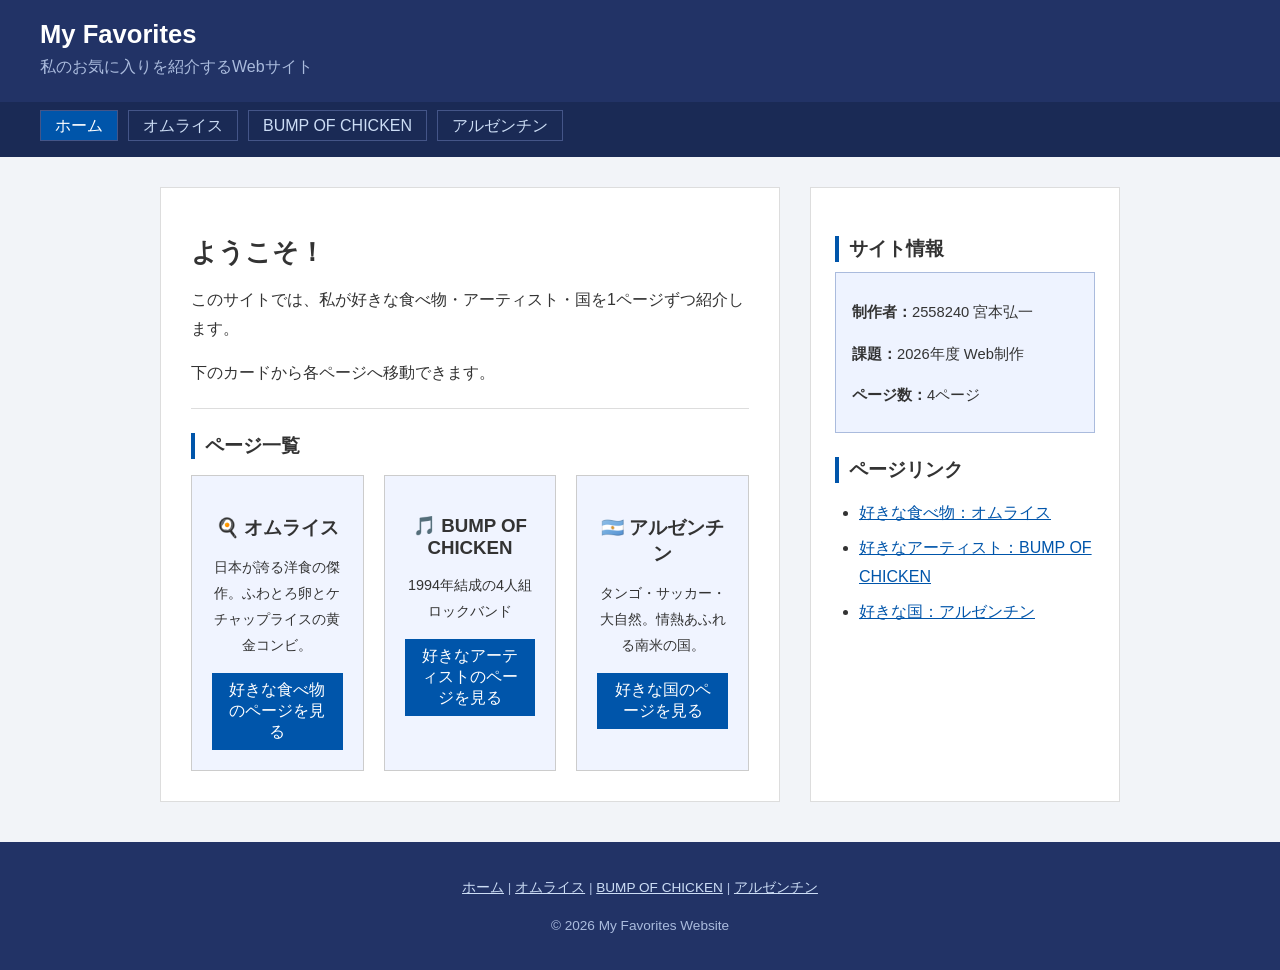
==== index.html @ 18328d61 "Add files via upload" ====
<!DOCTYPE html>
<html lang="ja">
<head>
  <meta charset="UTF-8">
  <title>私のお気に入り紹介サイト</title>
  <link rel="stylesheet" href="style.css">
</head>
<body>

  <header>
    <h1>My Favorites</h1>
    <p>私のお気に入りを紹介するWebサイト</p>
  </header>

  <nav>
    <ul>
      <li><a href="index.html" class="active">ホーム</a></li>
      <li><a href="omurice.html">オムライス</a></li>
      <li><a href="bump.html">BUMP OF CHICKEN</a></li>
      <li><a href="argentina.html">アルゼンチン</a></li>
    </ul>
  </nav>

  <div class="page-grid">

    <div class="main-content">
      <h1>ようこそ！</h1>
      <p>このサイトでは、私が好きな食べ物・アーティスト・国を1ページずつ紹介します。</p>
      <p>下のカードから各ページへ移動できます。</p>

      <hr>

      <h2>ページ一覧</h2>
      <div class="card-grid">

        <div class="card">
          <h3>🍳 オムライス</h3>
          <p>日本が誇る洋食の傑作。ふわとろ卵とケチャップライスの黄金コンビ。</p>
          <a href="omurice.html">好きな食べ物のページを見る</a>
        </div>

        <div class="card">
          <h3>🎵 BUMP OF CHICKEN</h3>
          <p>1994年結成の4人組ロックバンド</p>
          <a href="bump.html">好きなアーティストのページを見る</a>
        </div>

        <div class="card">
          <h3>🇦🇷 アルゼンチン</h3>
          <p>タンゴ・サッカー・大自然。情熱あふれる南米の国。</p>
          <a href="argentina.html">好きな国のページを見る</a>
        </div>

      </div>
    </div>

    <div class="sidebar">
      <h2>サイト情報</h2>
      <div class="info-box">
        <p><strong>制作者：</strong>2558240 宮本弘一</p>
        <p><strong>課題：</strong>2026年度 Web制作</p>
        <p><strong>ページ数：</strong>4ページ</p>
      </div>

      <h2>ページリンク</h2>
      <ul>
        <li><a href="omurice.html">好きな食べ物：オムライス</a></li>
        <li><a href="bump.html">好きなアーティスト：BUMP OF CHICKEN</a></li>
        <li><a href="argentina.html">好きな国：アルゼンチン</a></li>
      </ul>
    </div>

  </div>

  <footer>
    <p>
      <a href="index.html">ホーム</a> |
      <a href="omurice.html">オムライス</a> |
      <a href="bump.html">BUMP OF CHICKEN</a> |
      <a href="argentina.html">アルゼンチン</a>
    </p>
    <p>&copy; 2026 My Favorites Website</p>
  </footer>

</body>
</html>
---- style.css ----
/* 全体 */
body {
  font-family: sans-serif;
  background-color: #f2f4f8;
  color: #333333;
  margin: 0;
  padding: 0;
}

a {
  color: #0055aa;
}

/* ヘッダー */
header {
  background-color: #223366;
  color: white;
  padding: 20px 40px;
}

header h1 {
  color: white;
  margin: 0;
}

header p {
  color: #aabbdd;
  margin: 4px 0 0 0;
}

/* ナビゲーション */
nav {
  background-color: #1a2a55;
  padding: 10px 40px;
}

nav ul {
  list-style: none;
  margin: 0;
  padding: 0;
  display: grid;
  grid-template-columns: repeat(4, auto);
  gap: 10px;
  justify-content: start;
}

nav ul li a {
  color: #ccddf5;
  text-decoration: none;
  padding: 6px 14px;
  border: 1px solid #445588;
}

nav ul li a:hover {
  background-color: #445588;
}

nav ul li a.active {
  background-color: #0055aa;
  color: white;
}

/* ページ全体のグリッド（メイン＋サイドバー） */
.page-grid {
  display: grid;
  grid-template-columns: 2fr 1fr;
  gap: 30px;
  max-width: 960px;
  margin: 30px auto;
  padding: 0 30px;
}

/* メインコンテンツ */
.main-content {
  background-color: white;
  padding: 30px;
  border: 1px solid #dddddd;
}

/* サイドバー */
.sidebar {
  background-color: white;
  padding: 24px;
  border: 1px solid #dddddd;
}

/* 見出し */
h1 {
  font-size: 1.6rem;
  margin-bottom: 10px;
}

h2 {
  font-size: 1.2rem;
  margin-top: 24px;
  margin-bottom: 10px;
  border-left: 4px solid #0055aa;
  padding-left: 10px;
}

p {
  line-height: 1.8;
  margin-bottom: 12px;
}

/* リスト */
ul, ol {
  padding-left: 24px;
  margin-bottom: 16px;
}

li {
  margin-bottom: 6px;
  line-height: 1.8;
}

/* 画像 */
img {
  width: 100%;
  height: auto;
  border: 2px solid #dddddd;
  margin-bottom: 6px;
}

/* 表 */
table {
  border-collapse: collapse;
  width: 100%;
  margin-bottom: 20px;
}

th {
  background-color: #223366;
  color: white;
  padding: 10px;
  border: 1px solid #aaaaaa;
  text-align: left;
}

td {
  padding: 9px 10px;
  border: 1px solid #cccccc;
}

tr:nth-child(even) {
  background-color: #f0f4ff;
}

/* 水平線 */
hr {
  border: none;
  border-top: 1px solid #dddddd;
  margin: 20px 0;
}

/* トップページのカードグリッド */
.card-grid {
  display: grid;
  grid-template-columns: repeat(3, 1fr);
  gap: 20px;
  margin-top: 16px;
}

.card {
  background-color: #f0f4ff;
  border: 1px solid #cccccc;
  padding: 20px;
  text-align: center;
}

.card h3 {
  margin-bottom: 10px;
}

.card p {
  font-size: 0.9rem;
  margin-bottom: 14px;
}

.card a {
  background-color: #0055aa;
  color: white;
  padding: 7px 16px;
  text-decoration: none;
  display: inline-block;
}

.card a:hover {
  background-color: #223366;
}

/* サイドバーの情報ボックス */
.info-box {
  background-color: #eef3ff;
  border: 1px solid #aabbdd;
  padding: 12px 16px;
  margin-bottom: 20px;
  font-size: 0.92rem;
}

/* フッター */
footer {
  background-color: #223366;
  color: #aabbdd;
  text-align: center;
  padding: 20px;
  font-size: 0.85rem;
  margin-top: 40px;
}

footer a {
  color: #ccddf5;
}
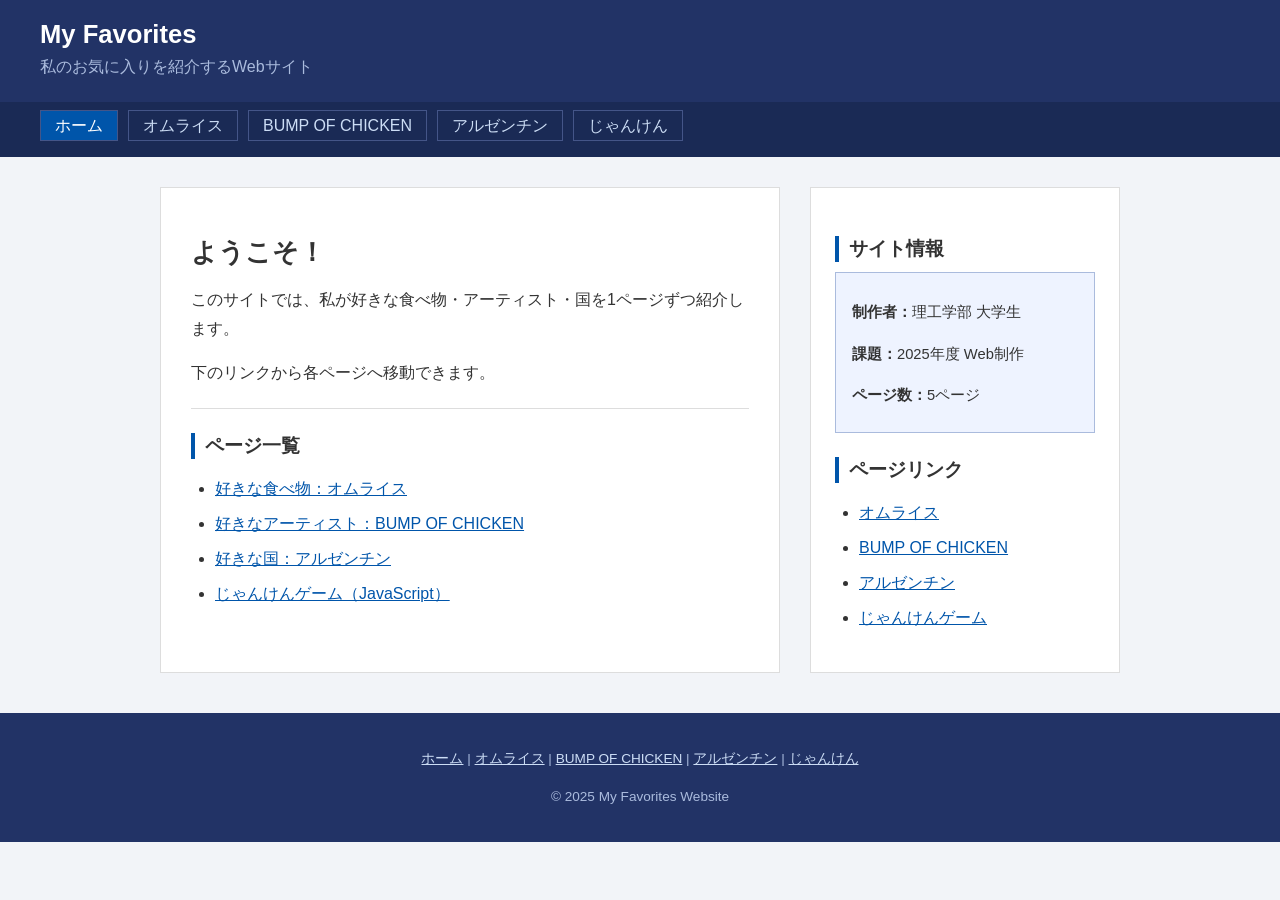
==== commit b3339236: "Rename index (1).html to index.html" ====
--- a/index.html
+++ b/index.html
@@ -18,6 +18,7 @@
       <li><a href="omurice.html">オムライス</a></li>
       <li><a href="bump.html">BUMP OF CHICKEN</a></li>
       <li><a href="argentina.html">アルゼンチン</a></li>
+      <li><a href="janken.html">じゃんけん</a></li>
     </ul>
   </nav>
 
@@ -26,47 +27,33 @@
     <div class="main-content">
       <h1>ようこそ！</h1>
       <p>このサイトでは、私が好きな食べ物・アーティスト・国を1ページずつ紹介します。</p>
-      <p>下のカードから各ページへ移動できます。</p>
+      <p>下のリンクから各ページへ移動できます。</p>
 
       <hr>
 
       <h2>ページ一覧</h2>
-      <div class="card-grid">
-
-        <div class="card">
-          <h3>🍳 オムライス</h3>
-          <p>日本が誇る洋食の傑作。ふわとろ卵とケチャップライスの黄金コンビ。</p>
-          <a href="omurice.html">好きな食べ物のページを見る</a>
-        </div>
-
-        <div class="card">
-          <h3>🎵 BUMP OF CHICKEN</h3>
-          <p>1994年結成の4人組ロックバンド</p>
-          <a href="bump.html">好きなアーティストのページを見る</a>
-        </div>
-
-        <div class="card">
-          <h3>🇦🇷 アルゼンチン</h3>
-          <p>タンゴ・サッカー・大自然。情熱あふれる南米の国。</p>
-          <a href="argentina.html">好きな国のページを見る</a>
-        </div>
-
-      </div>
+      <ul>
+        <li><a href="omurice.html">好きな食べ物：オムライス</a></li>
+        <li><a href="bump.html">好きなアーティスト：BUMP OF CHICKEN</a></li>
+        <li><a href="argentina.html">好きな国：アルゼンチン</a></li>
+        <li><a href="janken.html">じゃんけんゲーム（JavaScript）</a></li>
+      </ul>
     </div>
 
     <div class="sidebar">
       <h2>サイト情報</h2>
       <div class="info-box">
-        <p><strong>制作者：</strong>2558240 宮本弘一</p>
-        <p><strong>課題：</strong>2026年度 Web制作</p>
-        <p><strong>ページ数：</strong>4ページ</p>
+        <p><strong>制作者：</strong>理工学部 大学生</p>
+        <p><strong>課題：</strong>2025年度 Web制作</p>
+        <p><strong>ページ数：</strong>5ページ</p>
       </div>
 
       <h2>ページリンク</h2>
       <ul>
-        <li><a href="omurice.html">好きな食べ物：オムライス</a></li>
-        <li><a href="bump.html">好きなアーティスト：BUMP OF CHICKEN</a></li>
-        <li><a href="argentina.html">好きな国：アルゼンチン</a></li>
+        <li><a href="omurice.html">オムライス</a></li>
+        <li><a href="bump.html">BUMP OF CHICKEN</a></li>
+        <li><a href="argentina.html">アルゼンチン</a></li>
+        <li><a href="janken.html">じゃんけんゲーム</a></li>
       </ul>
     </div>
 
@@ -77,9 +64,10 @@
       <a href="index.html">ホーム</a> |
       <a href="omurice.html">オムライス</a> |
       <a href="bump.html">BUMP OF CHICKEN</a> |
-      <a href="argentina.html">アルゼンチン</a>
+      <a href="argentina.html">アルゼンチン</a> |
+      <a href="janken.html">じゃんけん</a>
     </p>
-    <p>&copy; 2026 My Favorites Website</p>
+    <p>&copy; 2025 My Favorites Website</p>
   </footer>
 
 </body>
--- a/style.css
+++ b/style.css
@@ -39,7 +39,7 @@
   margin: 0;
   padding: 0;
   display: grid;
-  grid-template-columns: repeat(4, auto);
+  grid-template-columns: repeat(5, auto);
   gap: 10px;
   justify-content: start;
 }
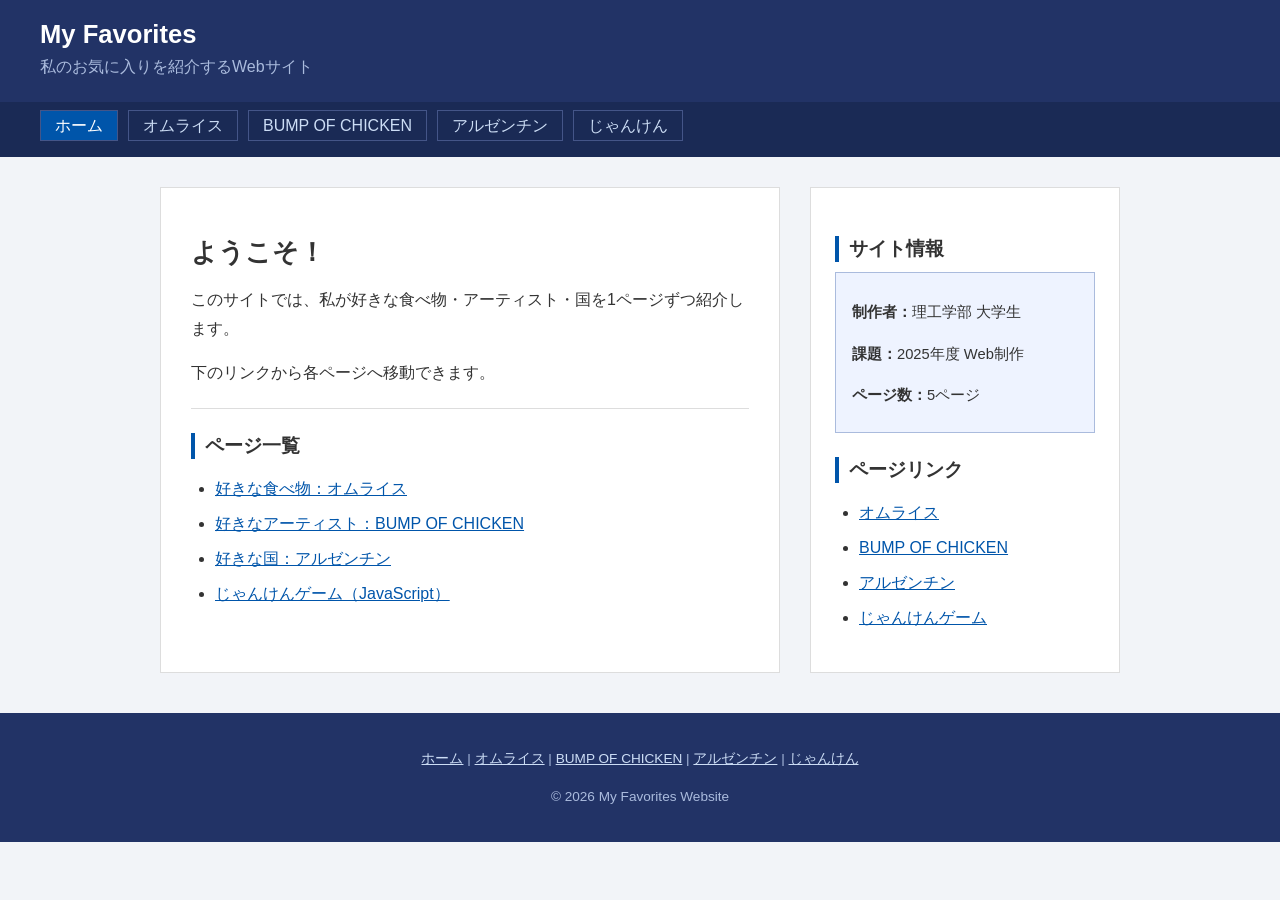
==== commit 232a7026: "Update copyright year to 2026" ====
--- a/index.html
+++ b/index.html
@@ -67,7 +67,7 @@
       <a href="argentina.html">アルゼンチン</a> |
       <a href="janken.html">じゃんけん</a>
     </p>
-    <p>&copy; 2025 My Favorites Website</p>
+    <p>&copy; 2026 My Favorites Website</p>
   </footer>
 
 </body>
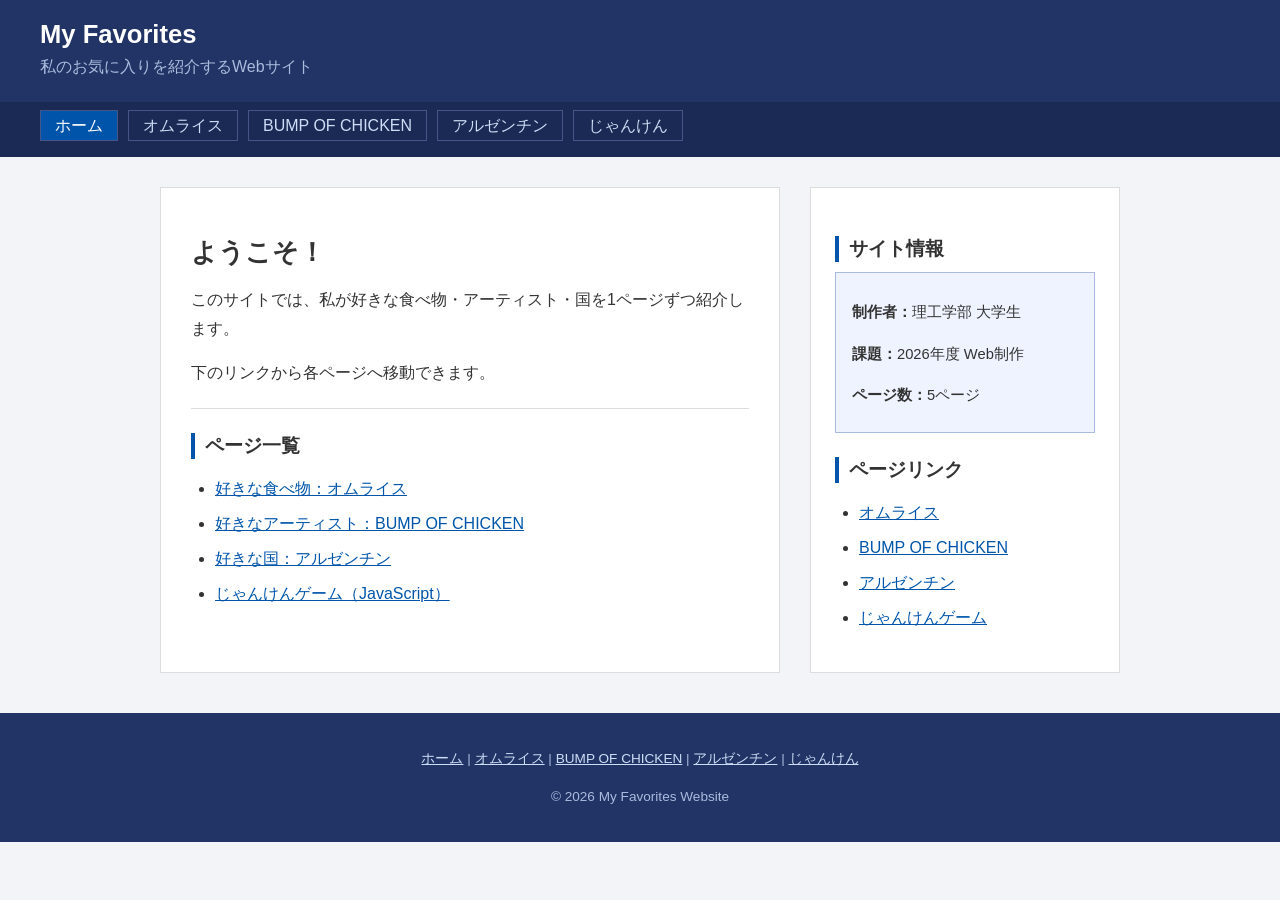
==== commit 088718da: "Update index.html" ====
--- a/index.html
+++ b/index.html
@@ -44,7 +44,7 @@
       <h2>サイト情報</h2>
       <div class="info-box">
         <p><strong>制作者：</strong>理工学部 大学生</p>
-        <p><strong>課題：</strong>2025年度 Web制作</p>
+        <p><strong>課題：</strong>2026年度 Web制作</p>
         <p><strong>ページ数：</strong>5ページ</p>
       </div>
 
